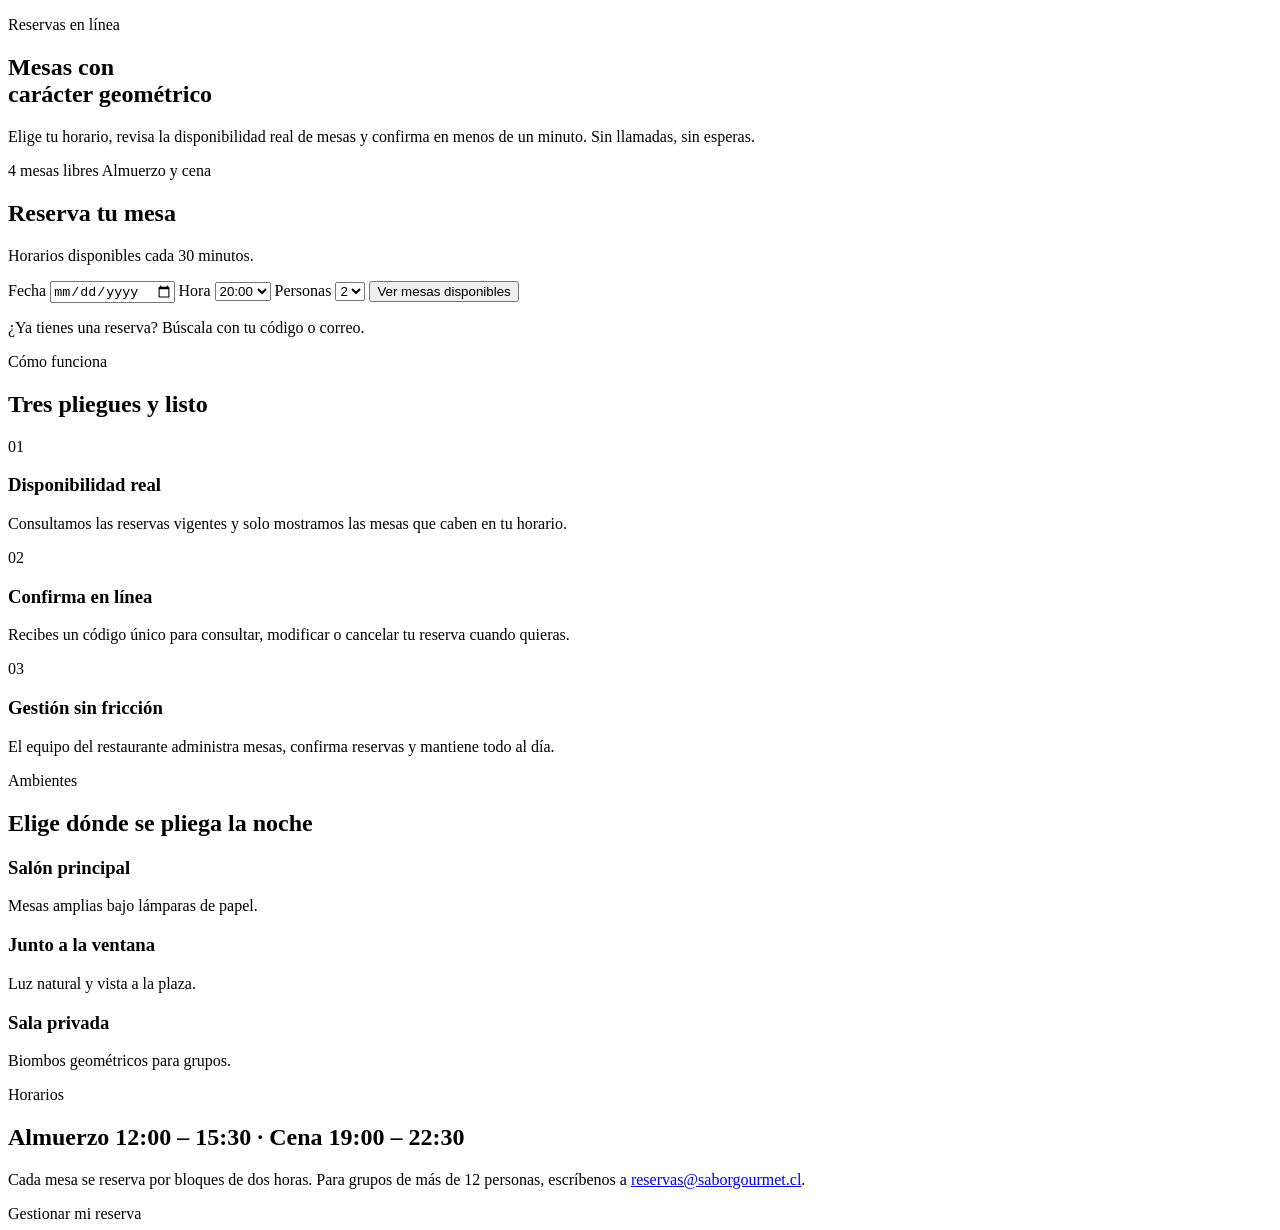
==== src/main/resources/templates/index.html @ 3f373a20 "feat: implementar reservas y panel de administracion con Spring MVC y Thymeleaf" ====
<!DOCTYPE html>
<html lang="es" xmlns:th="http://www.thymeleaf.org">
<head th:replace="~{fragments/layout :: head('Inicio')}"></head>
<body>
<div th:replace="~{fragments/layout :: navbar}"></div>
<div th:replace="~{fragments/layout :: flash}"></div>

<main>
    <section class="hero shell">
        <div class="hero-copy">
            <p class="eyebrow">Reservas en línea</p>
            <h1>Mesas con<br><span class="accent">carácter geométrico</span></h1>
            <p class="lead">Elige tu horario, revisa la disponibilidad real de mesas y confirma en menos de un
                minuto. Sin llamadas, sin esperas.</p>
            <p class="chip-row">
                <span class="chip chip--accent" th:text="${mesasDisponiblesHoy} + ' mesas libres hoy a las ' + ${horaSugerida}">
                    4 mesas libres
                </span>
                <span class="chip">Almuerzo y cena</span>
            </p>
            <div class="origami-collage" aria-hidden="true">
                <span class="fold fold--1"></span>
                <span class="fold fold--2"></span>
                <span class="fold fold--3"></span>
                <span class="fold fold--4"></span>
            </div>
        </div>

        <div class="panel booking-panel" id="reservar">
            <h2 class="panel-title">Reserva tu mesa</h2>
            <p class="muted">Horarios disponibles cada 30 minutos.</p>
            <form method="get" th:action="@{/reservas/nueva}" class="form-grid">
                <label class="field">
                    <span>Fecha</span>
                    <input type="date" name="fecha" required
                           th:value="${fechaSugerida}" th:min="${hoy}" th:max="${limite}">
                </label>
                <label class="field">
                    <span>Hora</span>
                    <select name="hora" required>
                        <option th:each="h : ${horas}" th:value="${h}" th:text="${h}"
                                th:selected="${h == horaSugerida}">20:00</option>
                    </select>
                </label>
                <label class="field">
                    <span>Personas</span>
                    <select name="personas">
                        <option th:each="n : ${#numbers.sequence(1, 12)}" th:value="${n}"
                                th:text="${n}" th:selected="${n == personasSugeridas}">2</option>
                    </select>
                </label>
                <button type="submit" class="btn btn--primary btn--block">Ver mesas disponibles</button>
            </form>
            <p class="muted small">¿Ya tienes una reserva? <a th:href="@{/reservas/buscar}">Búscala con tu código o correo</a>.</p>
        </div>
    </section>

    <section class="shell section" id="como-funciona">
        <div class="section-head">
            <p class="eyebrow">Cómo funciona</p>
            <h2>Tres pliegues y listo</h2>
        </div>
        <div class="grid-3">
            <article class="panel feature">
                <span class="feature-num">01</span>
                <h3>Disponibilidad real</h3>
                <p>Consultamos las reservas vigentes y solo mostramos las mesas que caben en tu horario.</p>
            </article>
            <article class="panel feature">
                <span class="feature-num">02</span>
                <h3>Confirma en línea</h3>
                <p>Recibes un código único para consultar, modificar o cancelar tu reserva cuando quieras.</p>
            </article>
            <article class="panel feature">
                <span class="feature-num">03</span>
                <h3>Gestión sin fricción</h3>
                <p>El equipo del restaurante administra mesas, confirma reservas y mantiene todo al día.</p>
            </article>
        </div>
    </section>

    <section class="shell section" id="ambientes">
        <div class="section-head">
            <p class="eyebrow">Ambientes</p>
            <h2>Elige dónde se pliega la noche</h2>
        </div>
        <div class="grid-3 ambientes">
            <article class="ambiente ambiente--salon">
                <h3>Salón principal</h3>
                <p>Mesas amplias bajo lámparas de papel.</p>
            </article>
            <article class="ambiente ambiente--ventana">
                <h3>Junto a la ventana</h3>
                <p>Luz natural y vista a la plaza.</p>
            </article>
            <article class="ambiente ambiente--privado">
                <h3>Sala privada</h3>
                <p>Biombos geométricos para grupos.</p>
            </article>
        </div>
    </section>

    <section class="shell section">
        <div class="panel info-band">
            <div>
                <p class="eyebrow">Horarios</p>
                <h2>Almuerzo 12:00 – 15:30 · Cena 19:00 – 22:30</h2>
                <p class="muted">Cada mesa se reserva por bloques de dos horas. Para grupos de más de 12 personas,
                    escríbenos a <a href="mailto:reservas@saborgourmet.cl">reservas@saborgourmet.cl</a>.</p>
            </div>
            <a class="btn btn--ghost" th:href="@{/reservas/buscar}">Gestionar mi reserva</a>
        </div>
    </section>
</main>

<div th:replace="~{fragments/layout :: footer}"></div>
<script th:src="@{/js/app.js}" defer></script>
</body>
</html>
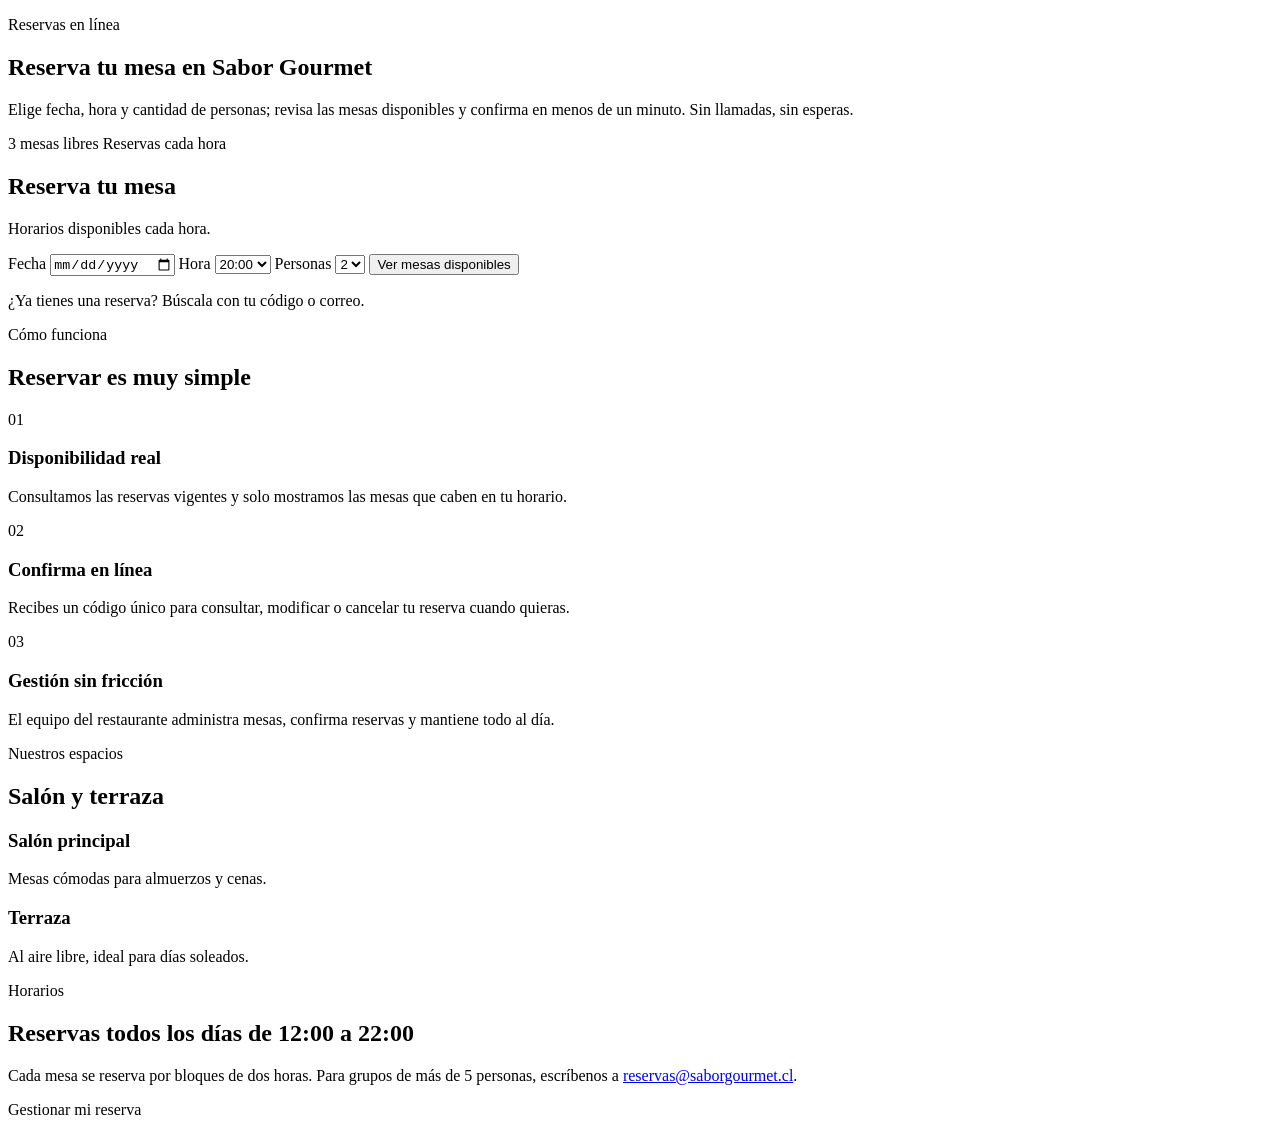
==== commit fa342e60: "style: simplificar el contenido y actualizar el logo del restaurante" ====
--- a/src/main/resources/templates/index.html
+++ b/src/main/resources/templates/index.html
@@ -9,14 +9,15 @@
     <section class="hero shell">
         <div class="hero-copy">
             <p class="eyebrow">Reservas en línea</p>
-            <h1>Mesas con<br><span class="accent">carácter geométrico</span></h1>
-            <p class="lead">Elige tu horario, revisa la disponibilidad real de mesas y confirma en menos de un
-                minuto. Sin llamadas, sin esperas.</p>
+            <h1>Reserva tu mesa en <span class="accent">Sabor Gourmet</span></h1>
+            <p class="lead">Elige fecha, hora y cantidad de personas; revisa las mesas disponibles y confirma
+                en menos de un minuto. Sin llamadas, sin esperas.</p>
             <p class="chip-row">
-                <span class="chip chip--accent" th:text="${mesasDisponiblesHoy} + ' mesas libres hoy a las ' + ${horaSugerida}">
-                    4 mesas libres
+                <span class="chip chip--accent"
+                      th:text="${mesasDisponiblesHoy + (mesasDisponiblesHoy == 1 ? ' mesa libre hoy a las ' : ' mesas libres hoy a las ') + horaSugerida}">
+                    3 mesas libres
                 </span>
-                <span class="chip">Almuerzo y cena</span>
+                <span class="chip">Reservas cada hora</span>
             </p>
             <div class="origami-collage" aria-hidden="true">
                 <span class="fold fold--1"></span>
@@ -28,7 +29,7 @@
 
         <div class="panel booking-panel" id="reservar">
             <h2 class="panel-title">Reserva tu mesa</h2>
-            <p class="muted">Horarios disponibles cada 30 minutos.</p>
+            <p class="muted">Horarios disponibles cada hora.</p>
             <form method="get" th:action="@{/reservas/nueva}" class="form-grid">
                 <label class="field">
                     <span>Fecha</span>
@@ -45,7 +46,7 @@
                 <label class="field">
                     <span>Personas</span>
                     <select name="personas">
-                        <option th:each="n : ${#numbers.sequence(1, 12)}" th:value="${n}"
+                        <option th:each="n : ${#numbers.sequence(1, 5)}" th:value="${n}"
                                 th:text="${n}" th:selected="${n == personasSugeridas}">2</option>
                     </select>
                 </label>
@@ -58,7 +59,7 @@
     <section class="shell section" id="como-funciona">
         <div class="section-head">
             <p class="eyebrow">Cómo funciona</p>
-            <h2>Tres pliegues y listo</h2>
+            <h2>Reservar es muy simple</h2>
         </div>
         <div class="grid-3">
             <article class="panel feature">
@@ -81,21 +82,17 @@
 
     <section class="shell section" id="ambientes">
         <div class="section-head">
-            <p class="eyebrow">Ambientes</p>
-            <h2>Elige dónde se pliega la noche</h2>
+            <p class="eyebrow">Nuestros espacios</p>
+            <h2>Salón y terraza</h2>
         </div>
-        <div class="grid-3 ambientes">
+        <div class="grid-2 ambientes">
             <article class="ambiente ambiente--salon">
                 <h3>Salón principal</h3>
-                <p>Mesas amplias bajo lámparas de papel.</p>
+                <p>Mesas cómodas para almuerzos y cenas.</p>
             </article>
-            <article class="ambiente ambiente--ventana">
-                <h3>Junto a la ventana</h3>
-                <p>Luz natural y vista a la plaza.</p>
-            </article>
-            <article class="ambiente ambiente--privado">
-                <h3>Sala privada</h3>
-                <p>Biombos geométricos para grupos.</p>
+            <article class="ambiente ambiente--terraza">
+                <h3>Terraza</h3>
+                <p>Al aire libre, ideal para días soleados.</p>
             </article>
         </div>
     </section>
@@ -104,8 +101,8 @@
         <div class="panel info-band">
             <div>
                 <p class="eyebrow">Horarios</p>
-                <h2>Almuerzo 12:00 – 15:30 · Cena 19:00 – 22:30</h2>
-                <p class="muted">Cada mesa se reserva por bloques de dos horas. Para grupos de más de 12 personas,
+                <h2>Reservas todos los días de 12:00 a 22:00</h2>
+                <p class="muted">Cada mesa se reserva por bloques de dos horas. Para grupos de más de 5 personas,
                     escríbenos a <a href="mailto:reservas@saborgourmet.cl">reservas@saborgourmet.cl</a>.</p>
             </div>
             <a class="btn btn--ghost" th:href="@{/reservas/buscar}">Gestionar mi reserva</a>
